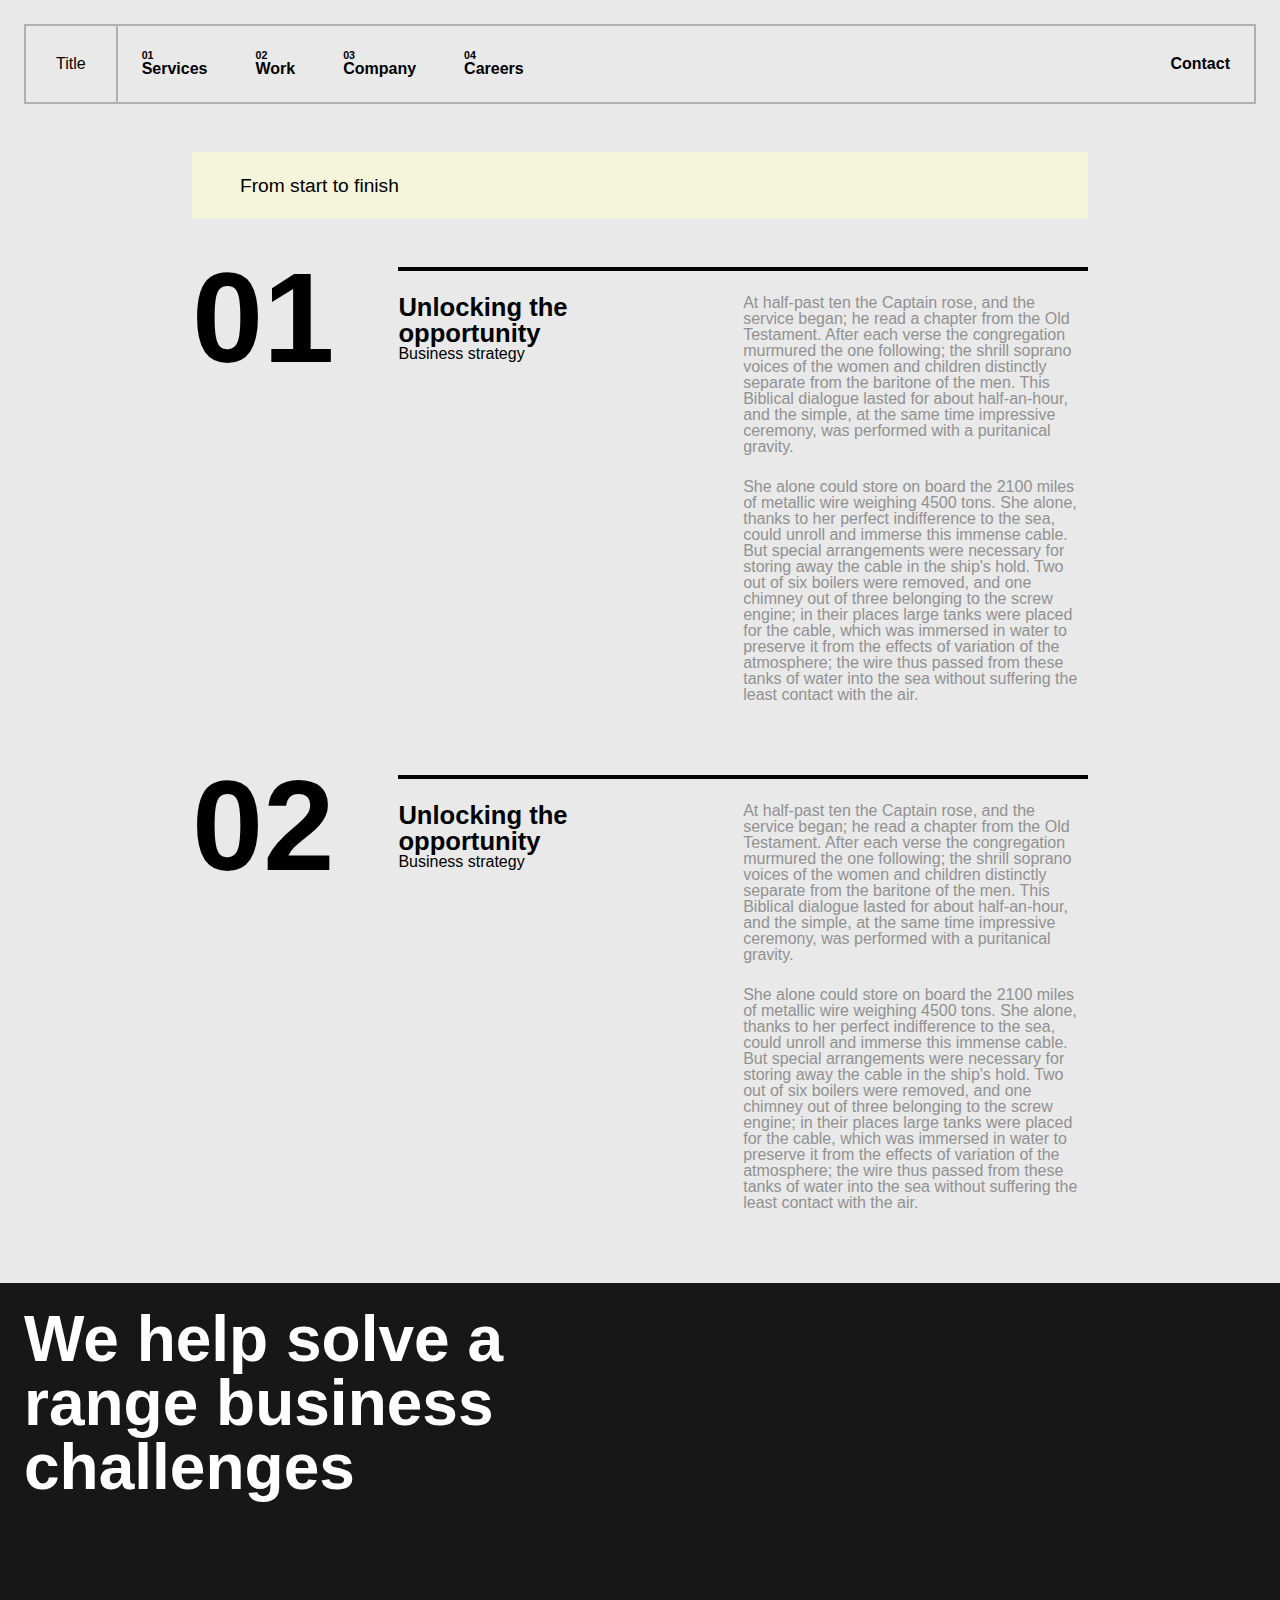
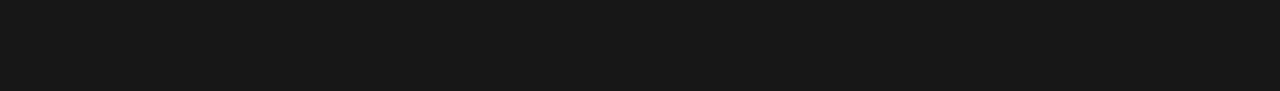
==== index.html @ 80a9280f "gh pages" ====
<!DOCTYPE html>
<html lang="en">
  	<head>
		<meta charset="UTF-8">
		<meta name="viewport" content="width=device-width, initial-scale=1.0, viewport-fit=cover"">
		<meta http-equiv="X-UA-Compatible" content="ie=edge">
		<title>sam001</title>
		<link rel="stylesheet" href="./reset.css">
		<link rel="stylesheet" href="./style.css">
		<link rel="icon" href="./favicon.ico" type="image/x-icon">
  	</head>

  	<body>
		<header id="header">
			<div class="container">
				<div id="title">
					<div id="logo">Title</div>
				</div>
				<nav id="nav">
					<ul class="nav_container">
						<li class="nav_item"><a href="xxx"><span>01</span>Services</a></li>
						<li class="nav_item"><a href="xxx"><span>02</span>Work</a></li>
						<li class="nav_item"><a href="xxx"><span>03</span>Company</a></li>
						<li class="nav_item"><a href="xxx"><span>04</span>Careers</a></li>
					</ul>
				</nav>
				<div id="contact">
					<a href="xxx">Contact</a>
				</div>
			</div>
		</header>

		<div class="social">
			<ul class="">
				<li><a href="xxx">Dribbble</a></li>
				<li><a href="xxx">Instagram</a></li>
				<li><a href="xxx">Twitter</a></li>
			</ul>
		</div>

		<main id="main">
			<div class="main_title">
				<h1>From start to finish</h1>
			</div>

			<section id="section">
				<article class="article">
					<div class="article_number">
						<h2>01</h2>
					</div>

					<div class="article_content">
						<div class="article_title">
							<h3>Unlocking the opportunity</h3>
							<p class="">Business strategy</p>
						</div>

						<div class="article_text">
							<p>At half-past ten the Captain rose, and the service began; he read a chapter from the Old Testament. After each verse the congregation murmured the one following; the shrill soprano voices of the women and children distinctly separate from the baritone of the men. This Biblical dialogue lasted for about half-an-hour, and the simple, at the same time impressive ceremony, was performed with a puritanical gravity.</p>

							<p>She alone could store on board the 2100 miles of metallic wire weighing 4500 tons. She alone, thanks to her perfect indifference to the sea, could unroll and immerse this immense cable. But special arrangements were necessary for storing away the cable in the ship's hold. Two out of six boilers were removed, and one chimney out of three belonging to the screw engine; in their places large tanks were placed for the cable, which was immersed in water to preserve it from the effects of variation of the atmosphere; the wire thus passed from these tanks of water into the sea without suffering the least contact with the air.</p>
						</div>
					</div>
				</article>

				<article class="article">
					<div class="article_number">
						<h2>02</h2>
					</div>

					<div class="article_content">
						<div class="article_title">
							<h3>Unlocking the opportunity</h3>
							<p class="">Business strategy</p>
						</div>

						<div class="article_text">
							<p>At half-past ten the Captain rose, and the service began; he read a chapter from the Old Testament. After each verse the congregation murmured the one following; the shrill soprano voices of the women and children distinctly separate from the baritone of the men. This Biblical dialogue lasted for about half-an-hour, and the simple, at the same time impressive ceremony, was performed with a puritanical gravity.</p>

							<p>She alone could store on board the 2100 miles of metallic wire weighing 4500 tons. She alone, thanks to her perfect indifference to the sea, could unroll and immerse this immense cable. But special arrangements were necessary for storing away the cable in the ship's hold. Two out of six boilers were removed, and one chimney out of three belonging to the screw engine; in their places large tanks were placed for the cable, which was immersed in water to preserve it from the effects of variation of the atmosphere; the wire thus passed from these tanks of water into the sea without suffering the least contact with the air.</p>
						</div>
					</div>
				</article>
			</section>
		</main>

		<footer id="footer">
			<div class="footer_title">
				<h3 class="">We help solve a range business challenges</h3>
			</div>
		</footer>
	</body>
</html>
---- style.css ----
html {}

body {
	background-color: #e9e9e9;
	font-family: Arial, Helvetica, sans-serif;
	font-size: 16px;
}

#header {
	/* border: 2px solid #b0b0b0; */
}

#header .container {
	border: 2px solid #b0b0b0;
	/* width: 90%; */
	margin: 24px;
	/* padding: 24px; */
	display: flex;
	justify-content: space-between;
}

#title {
	/* padding: 24px; */
	border-right: 2px solid #b0b0b0;
	padding: 30px;
	border-right: 2px solid #b0b0b0;
	align-self: center;
}

#logo {}

#nav {
	padding: 24px;
	align-items: flex-start;
	width: 100%;

}

.nav_container {
	display: flex;
}

.nav_item {
	/* color: #000000; */
}

.nav_item:not(:last-of-type) {
	margin-right: 3em;
}

.nav_item a {
	color: #000000;
	text-decoration: none;
	font-weight: 600;
}

.nav_item span {
	display: block;
	font-size: 0.666em;
}

#contact {
	padding: 24px;
	align-self: center;
}

#contact a {
	color: #000000;
	text-decoration: none;
	font-weight: 600;
}

.social {
	display: none;
}

#main {
	/* margin-left: 104px; */
	/* margin-right: 24px; */
	width: 70%;
	margin: 0 auto;
}

.main_title {
	margin: 48px 0;
	background-color: beige;
	padding: 24px 48px;
}

.main_title h1 {
	font-size: 1.2em;
	/* width: 90%; */
	/* margin: 24px 0 24px 140px; */
}

#section {
	/* width: 90%; */
	/* margin: 24px 0 24px 132px; */
}

.article {
	display: flex;
	margin-bottom: 72px;
}

.article:not(:last-of-type) {
	/* margin-bottom: 72px; */
}

.article_number {
	margin-right: 4em;
}

.article_number h2 {
	font-size: 8em;
	line-height: 0.8em;
	font-weight: 600;

}

.article_content {
	display: flex;
	justify-content: space-between;
	border-top: 4px solid #000000;
	padding: 24px 0 0;
}

.article_title {
	margin-right: 4em;
	/* flex: 0 0 16%; */
	/* padding: 14px 0; */
	flex-basis: 40%;
}

.article_title h3 {
	font-weight: 600;
	font-size: 1.6em;
}

.article_text {
	/* display: flex; */
	/* flex: 0 0 40%; */
	/* padding: 14px 120px 0 0; */
	color: #919191;
	flex-basis: 50%;
}

.article_text p:not(:last-of-type) {
	margin-bottom: 24px;
}

#footer {
	background-color: #171717;
	color: #ffffff;
	min-height: 40vh;

	padding: 24px;
}

.footer_title {
	width: 50%;
}

.footer_title h3 {
	font-size: 4rem;
	font-weight: 600;
}
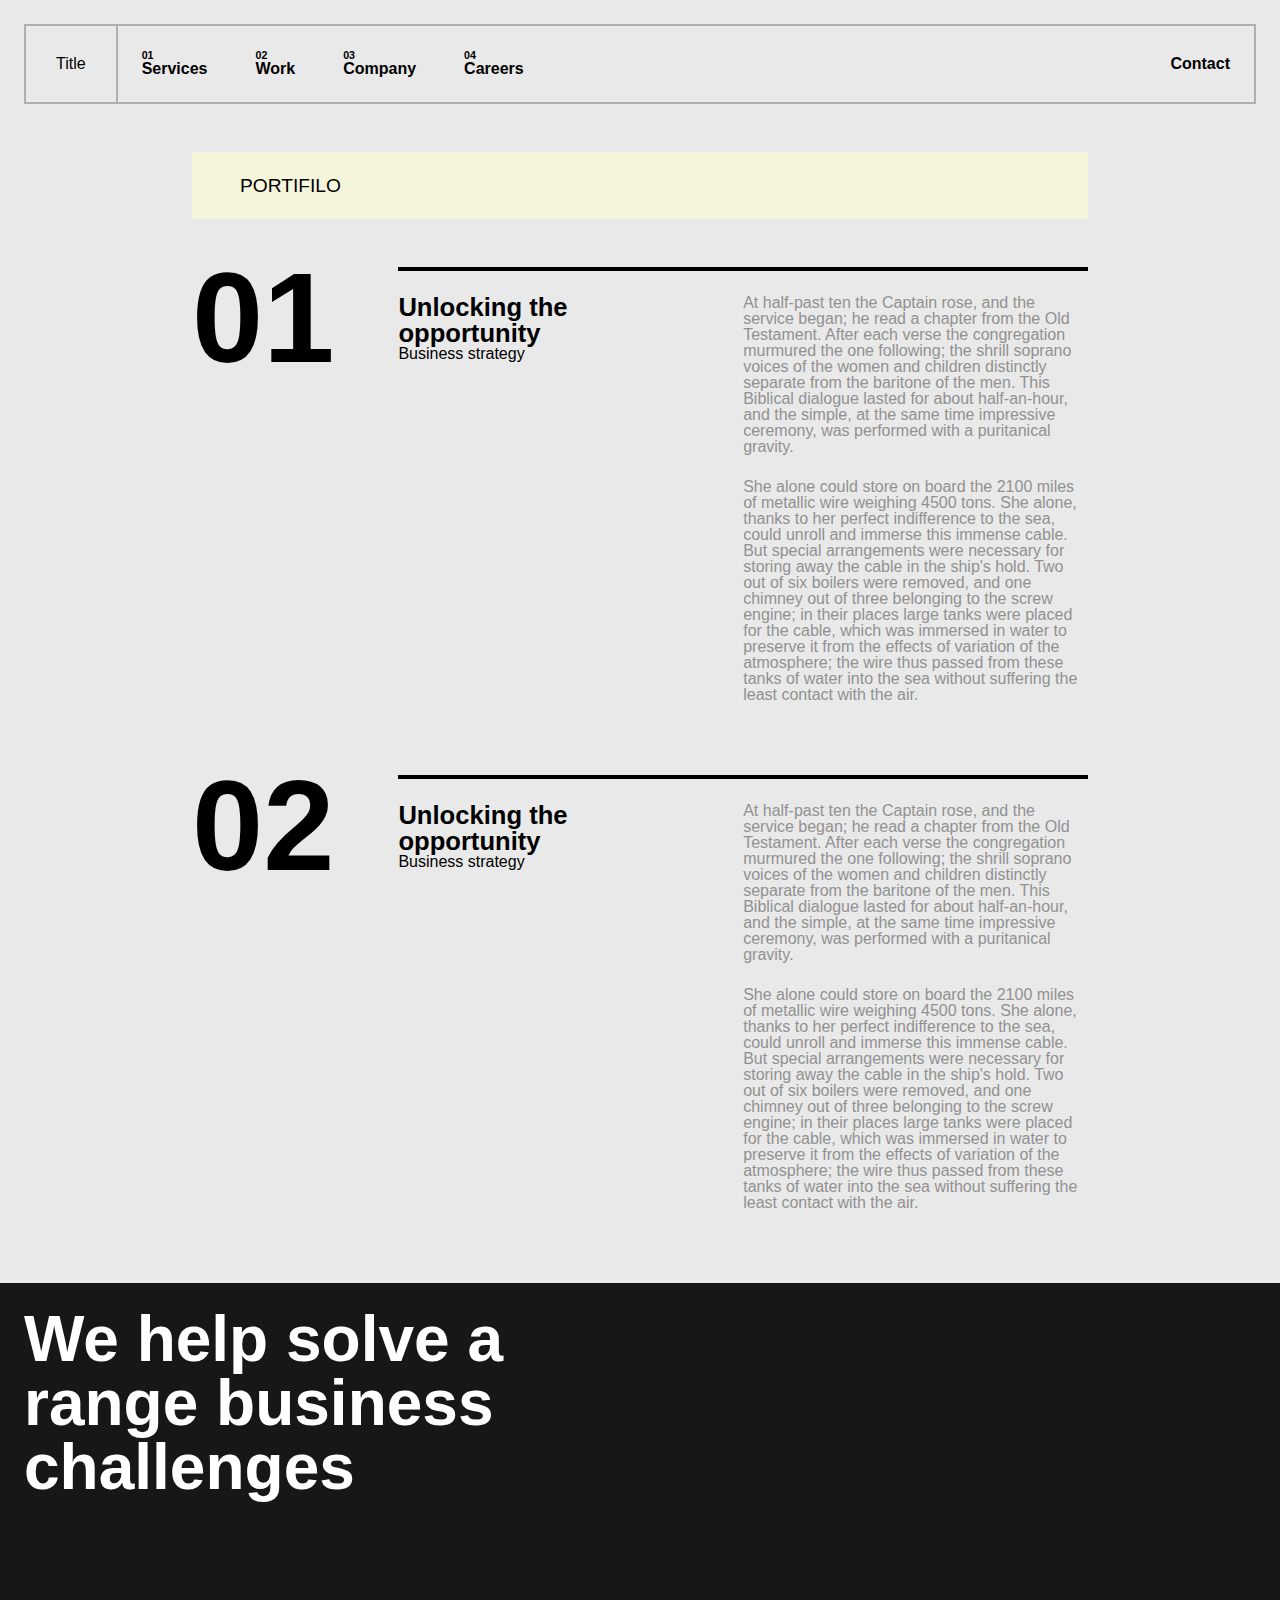
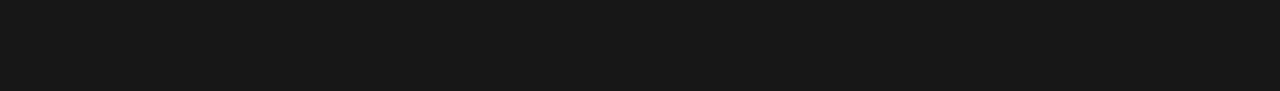
==== commit 2f8c60fc: "Update index.html" ====
--- a/index.html
+++ b/index.html
@@ -40,7 +40,7 @@
 
 		<main id="main">
 			<div class="main_title">
-				<h1>From start to finish</h1>
+				<h1>PORTIFILO</h1>
 			</div>
 
 			<section id="section">
@@ -90,4 +90,4 @@
 			</div>
 		</footer>
 	</body>
-</html>+</html>
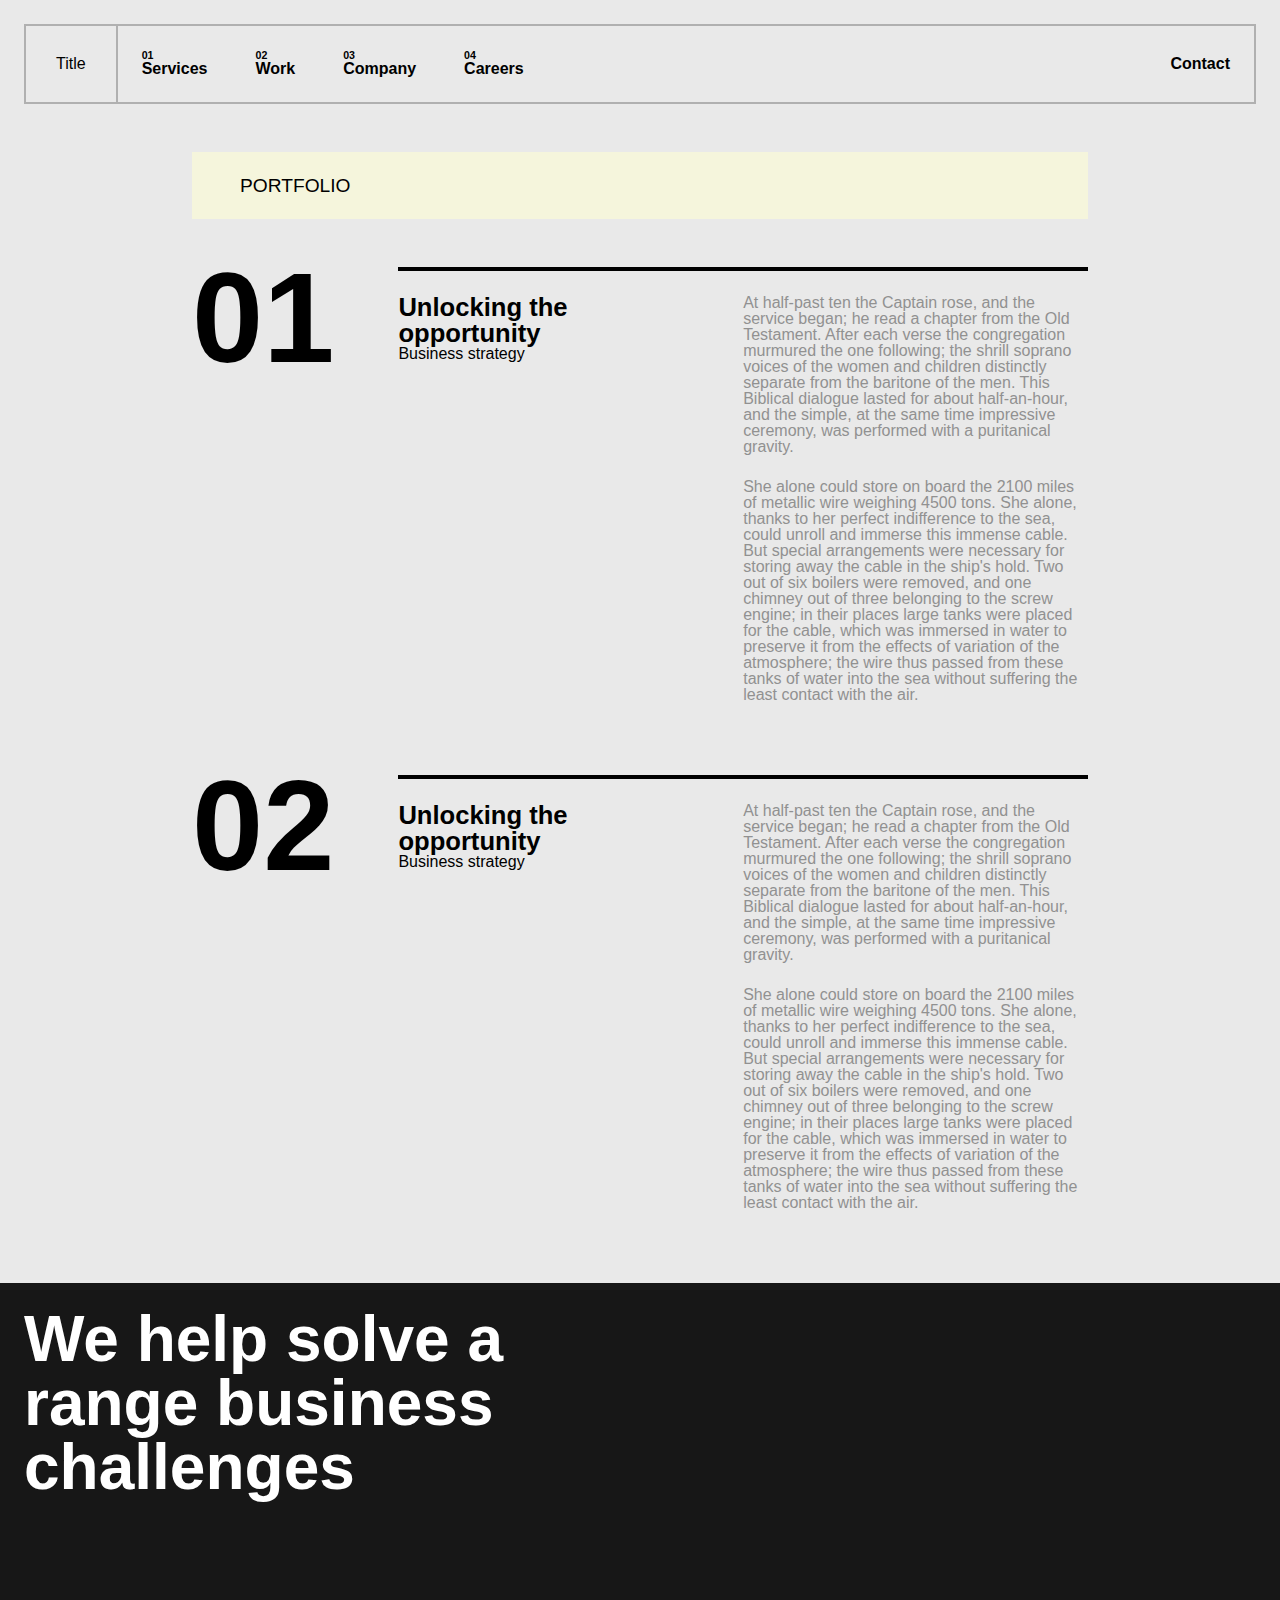
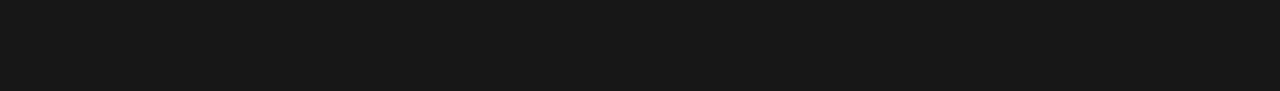
==== commit 3f6d67ea: "Update index.html" ====
--- a/index.html
+++ b/index.html
@@ -40,7 +40,7 @@
 
 		<main id="main">
 			<div class="main_title">
-				<h1>PORTIFILO</h1>
+				<h1>PORTFOLIO</h1>
 			</div>
 
 			<section id="section">
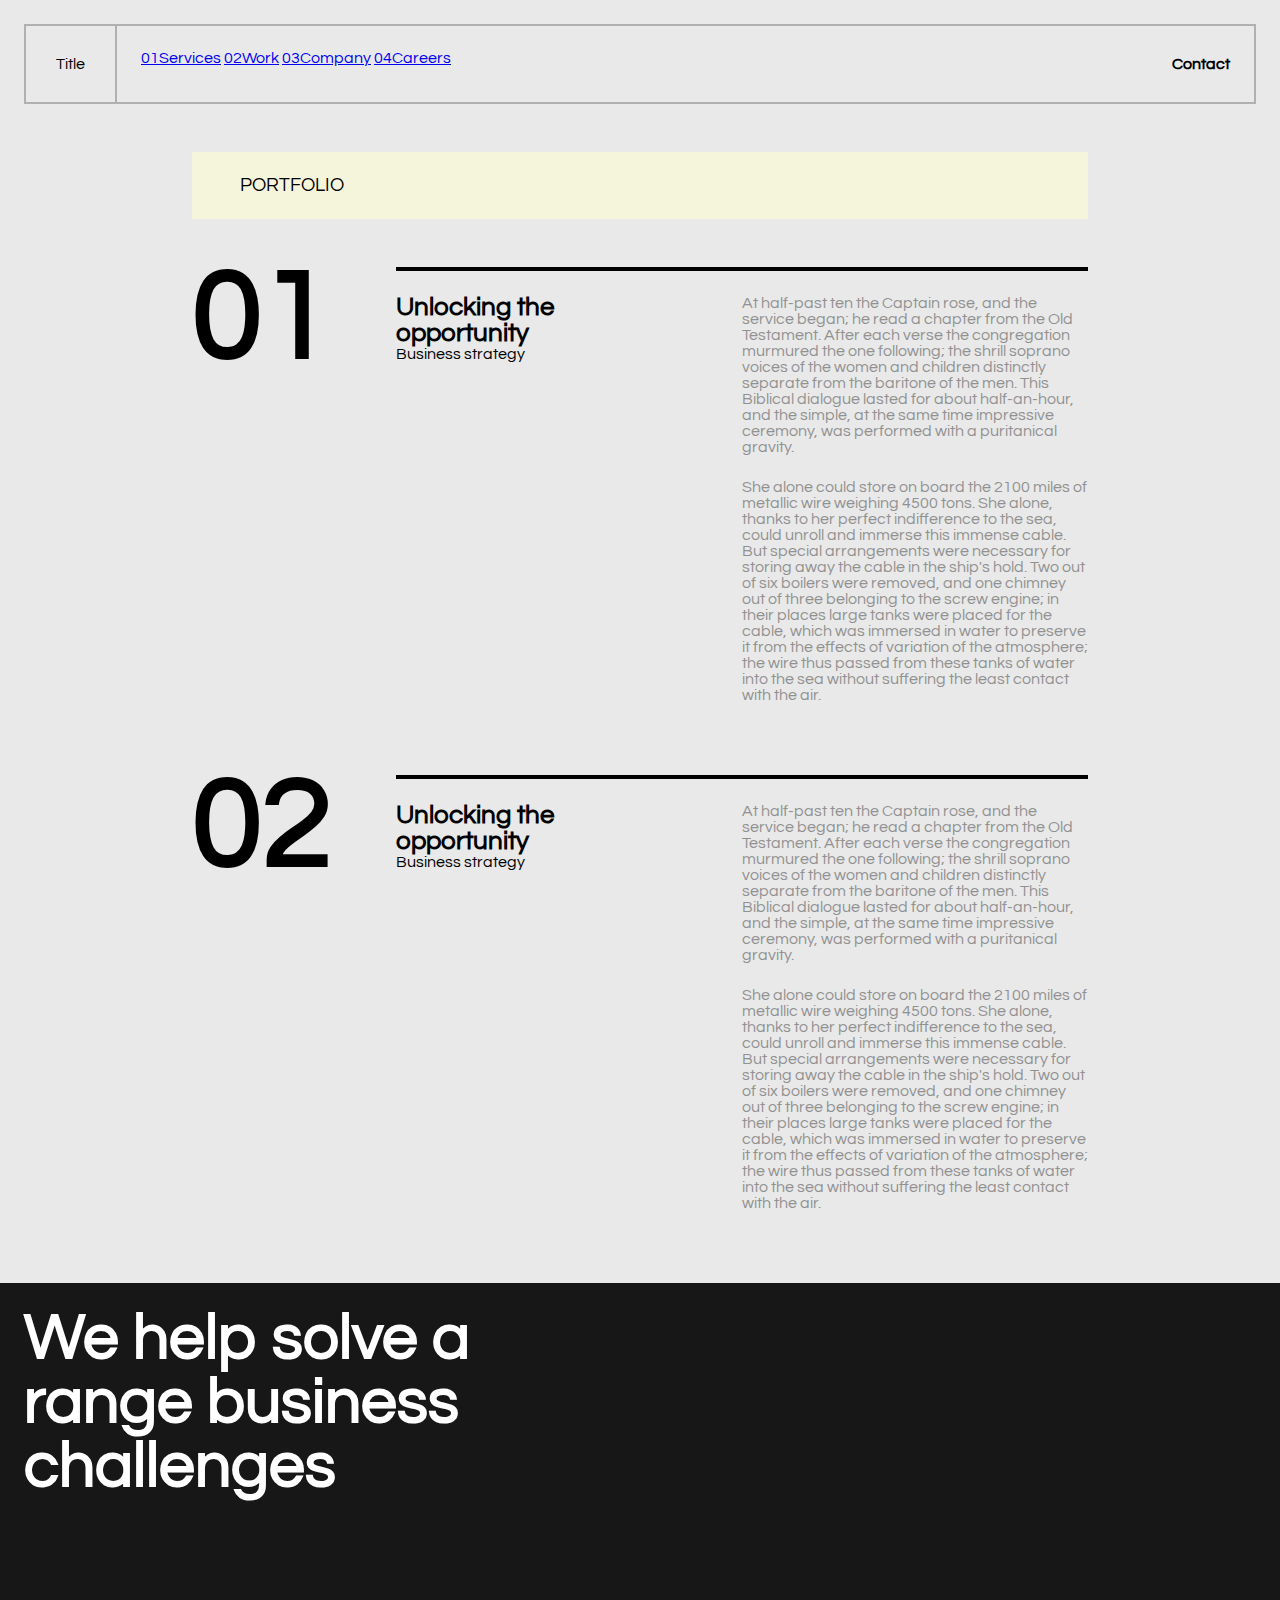
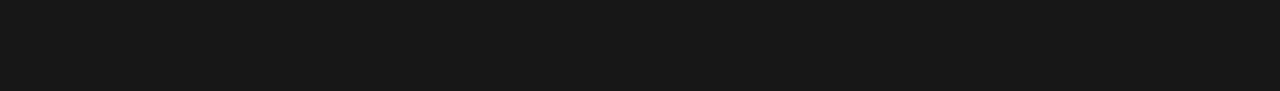
==== commit e3e5d851: "nav mobile scroll" ====
--- a/index.html
+++ b/index.html
@@ -5,6 +5,9 @@
 		<meta name="viewport" content="width=device-width, initial-scale=1.0, viewport-fit=cover"">
 		<meta http-equiv="X-UA-Compatible" content="ie=edge">
 		<title>sam001</title>
+		<link rel="preconnect" href="https://fonts.googleapis.com">
+<link rel="preconnect" href="https://fonts.gstatic.com" crossorigin>
+<link href="https://fonts.googleapis.com/css2?family=Questrial&display=swap" rel="stylesheet">
 		<link rel="stylesheet" href="./reset.css">
 		<link rel="stylesheet" href="./style.css">
 		<link rel="icon" href="./favicon.ico" type="image/x-icon">
@@ -17,12 +20,16 @@
 					<div id="logo">Title</div>
 				</div>
 				<nav id="nav">
-					<ul class="nav_container">
-						<li class="nav_item"><a href="xxx"><span>01</span>Services</a></li>
+					<!-- <ul class="nav_container"> -->
+						<!-- <li class="nav_item"><a href="xxx"><span>01</span>Services</a></li>
 						<li class="nav_item"><a href="xxx"><span>02</span>Work</a></li>
 						<li class="nav_item"><a href="xxx"><span>03</span>Company</a></li>
-						<li class="nav_item"><a href="xxx"><span>04</span>Careers</a></li>
-					</ul>
+						<li class="nav_item"><a href="xxx"><span>04</span>Careers</a></li> -->
+						<a href="xxx"><span>01</span>Services</a>
+						<a href="xxx"><span>02</span>Work</a>
+						<a href="xxx"><span>03</span>Company</a>
+						<a href="xxx"><span>04</span>Careers</a>
+					<!-- </ul> -->
 				</nav>
 				<div id="contact">
 					<a href="xxx">Contact</a>
--- a/style.css
+++ b/style.css
@@ -2,8 +2,9 @@
 
 body {
 	background-color: #e9e9e9;
-	font-family: Arial, Helvetica, sans-serif;
+	font-family: 'Questrial', Helvetica, Arial, sans-serif;
 	font-size: 16px;
+	color: #000000;
 }
 
 #header {
@@ -23,7 +24,6 @@
 	/* padding: 24px; */
 	border-right: 2px solid #b0b0b0;
 	padding: 30px;
-	border-right: 2px solid #b0b0b0;
 	align-self: center;
 }
 
@@ -33,7 +33,6 @@
 	padding: 24px;
 	align-items: flex-start;
 	width: 100%;
-
 }
 
 .nav_container {
@@ -115,7 +114,6 @@
 	font-size: 8em;
 	line-height: 0.8em;
 	font-weight: 600;
-
 }
 
 .article_content {
@@ -164,4 +162,58 @@
 .footer_title h3 {
 	font-size: 4rem;
 	font-weight: 600;
+}
+
+@media screen and (max-width: 1000px) {
+	#main {
+		width: auto;
+		margin: 0 24px;
+	}
+
+	.article_number {
+		margin-right: 2em;
+	}
+
+	.article_number h2 {
+		font-size: 4em;
+	}
+
+	.article_content {
+		flex-direction: column;
+	}
+}
+
+@media screen and (max-width: 767px) {}
+
+@media screen and (max-width: 676px) {
+
+
+	#nav {
+		display: flex;
+		flex-wrap: nowrap;
+		overflow-x: auto;
+		-webkit-overflow-scrolling: touch;
+		-ms-overflow-style: -ms-autohiding-scrollbar;
+	}
+
+	#nav::-webkit-scrollbar {
+		display: none;
+	}
+
+	.nav_item:not(:last-of-type) {
+		margin-right: 2em;
+	}
+
+	#contact {
+		border-left: 2px solid #b0b0b0;
+		padding: 30px;
+	}
+
+	.article_number {
+		margin-right: 1em;
+	}
+
+	.article_number h2 {
+		font-size: 2em;
+	}
 }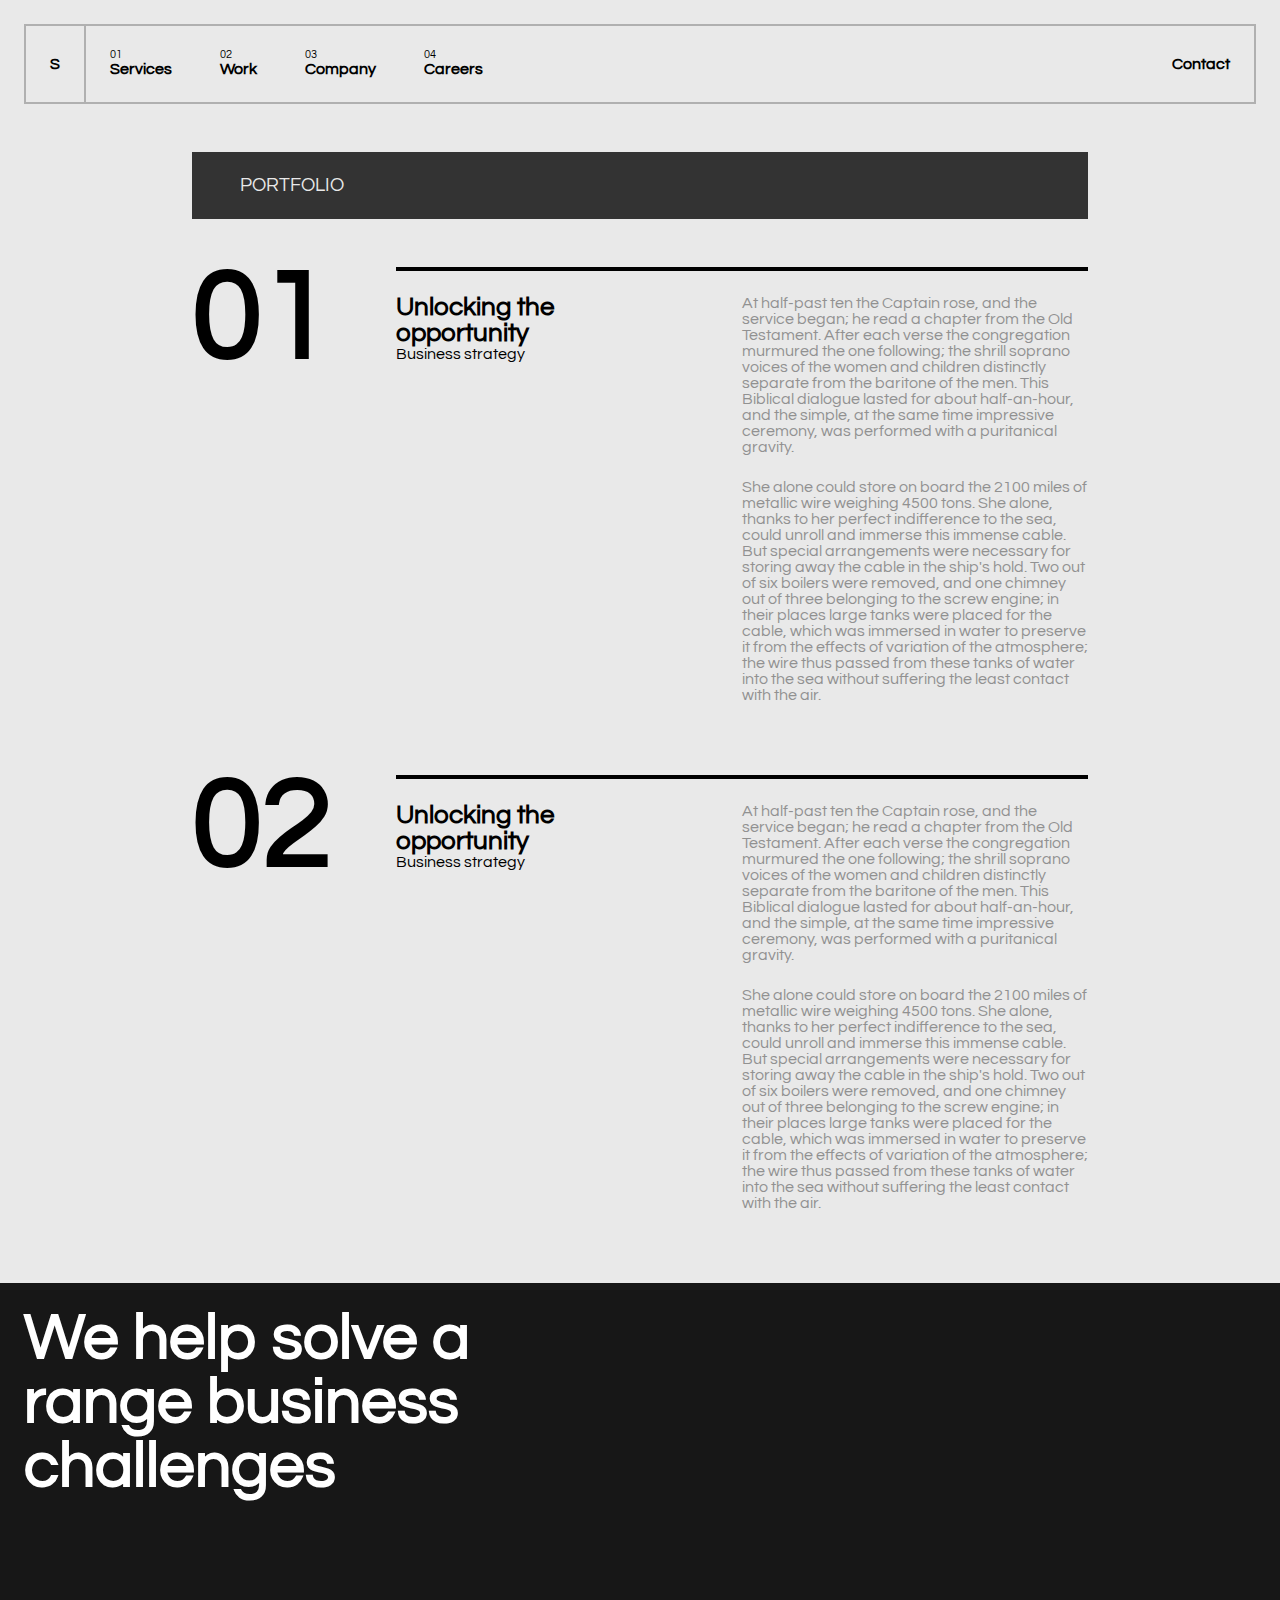
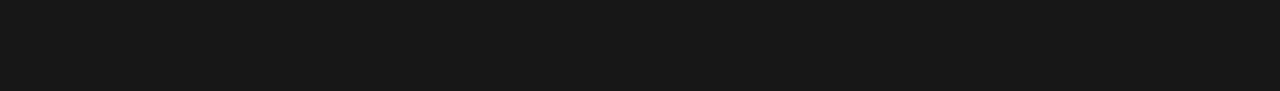
==== commit 11603d76: "header and css updates" ====
--- a/index.html
+++ b/index.html
@@ -17,19 +17,15 @@
 		<header id="header">
 			<div class="container">
 				<div id="title">
-					<div id="logo">Title</div>
+					<h1 id="logo">S</h1>
 				</div>
 				<nav id="nav">
-					<!-- <ul class="nav_container"> -->
-						<!-- <li class="nav_item"><a href="xxx"><span>01</span>Services</a></li>
+					<ul class="nav_container">
+						<li class="nav_item"><a href="xxx"><span>01</span>Services</a></li>
 						<li class="nav_item"><a href="xxx"><span>02</span>Work</a></li>
 						<li class="nav_item"><a href="xxx"><span>03</span>Company</a></li>
-						<li class="nav_item"><a href="xxx"><span>04</span>Careers</a></li> -->
-						<a href="xxx"><span>01</span>Services</a>
-						<a href="xxx"><span>02</span>Work</a>
-						<a href="xxx"><span>03</span>Company</a>
-						<a href="xxx"><span>04</span>Careers</a>
-					<!-- </ul> -->
+						<li class="nav_item"><a href="xxx"><span>04</span>Careers</a></li>
+					</ul>
 				</nav>
 				<div id="contact">
 					<a href="xxx">Contact</a>
--- a/style.css
+++ b/style.css
@@ -23,11 +23,13 @@
 #title {
 	/* padding: 24px; */
 	border-right: 2px solid #b0b0b0;
-	padding: 30px;
+	padding: 30px 24px;
 	align-self: center;
 }
 
-#logo {}
+#logo {
+	font-weight: 600;
+}
 
 #nav {
 	padding: 24px;
@@ -56,6 +58,7 @@
 .nav_item span {
 	display: block;
 	font-size: 0.666em;
+	font-weight: 500;
 }
 
 #contact {
@@ -82,7 +85,8 @@
 
 .main_title {
 	margin: 48px 0;
-	background-color: beige;
+	background-color: #333;
+	color: #e9e9e9;
 	padding: 24px 48px;
 }
 
@@ -186,7 +190,9 @@
 @media screen and (max-width: 767px) {}
 
 @media screen and (max-width: 676px) {
-
+	#title {
+		padding: 30px 12px;
+	}
 
 	#nav {
 		display: flex;
@@ -194,6 +200,7 @@
 		overflow-x: auto;
 		-webkit-overflow-scrolling: touch;
 		-ms-overflow-style: -ms-autohiding-scrollbar;
+		padding: 24px 12px;
 	}
 
 	#nav::-webkit-scrollbar {
@@ -206,7 +213,7 @@
 
 	#contact {
 		border-left: 2px solid #b0b0b0;
-		padding: 30px;
+		padding: 30px 12px;
 	}
 
 	.article_number {
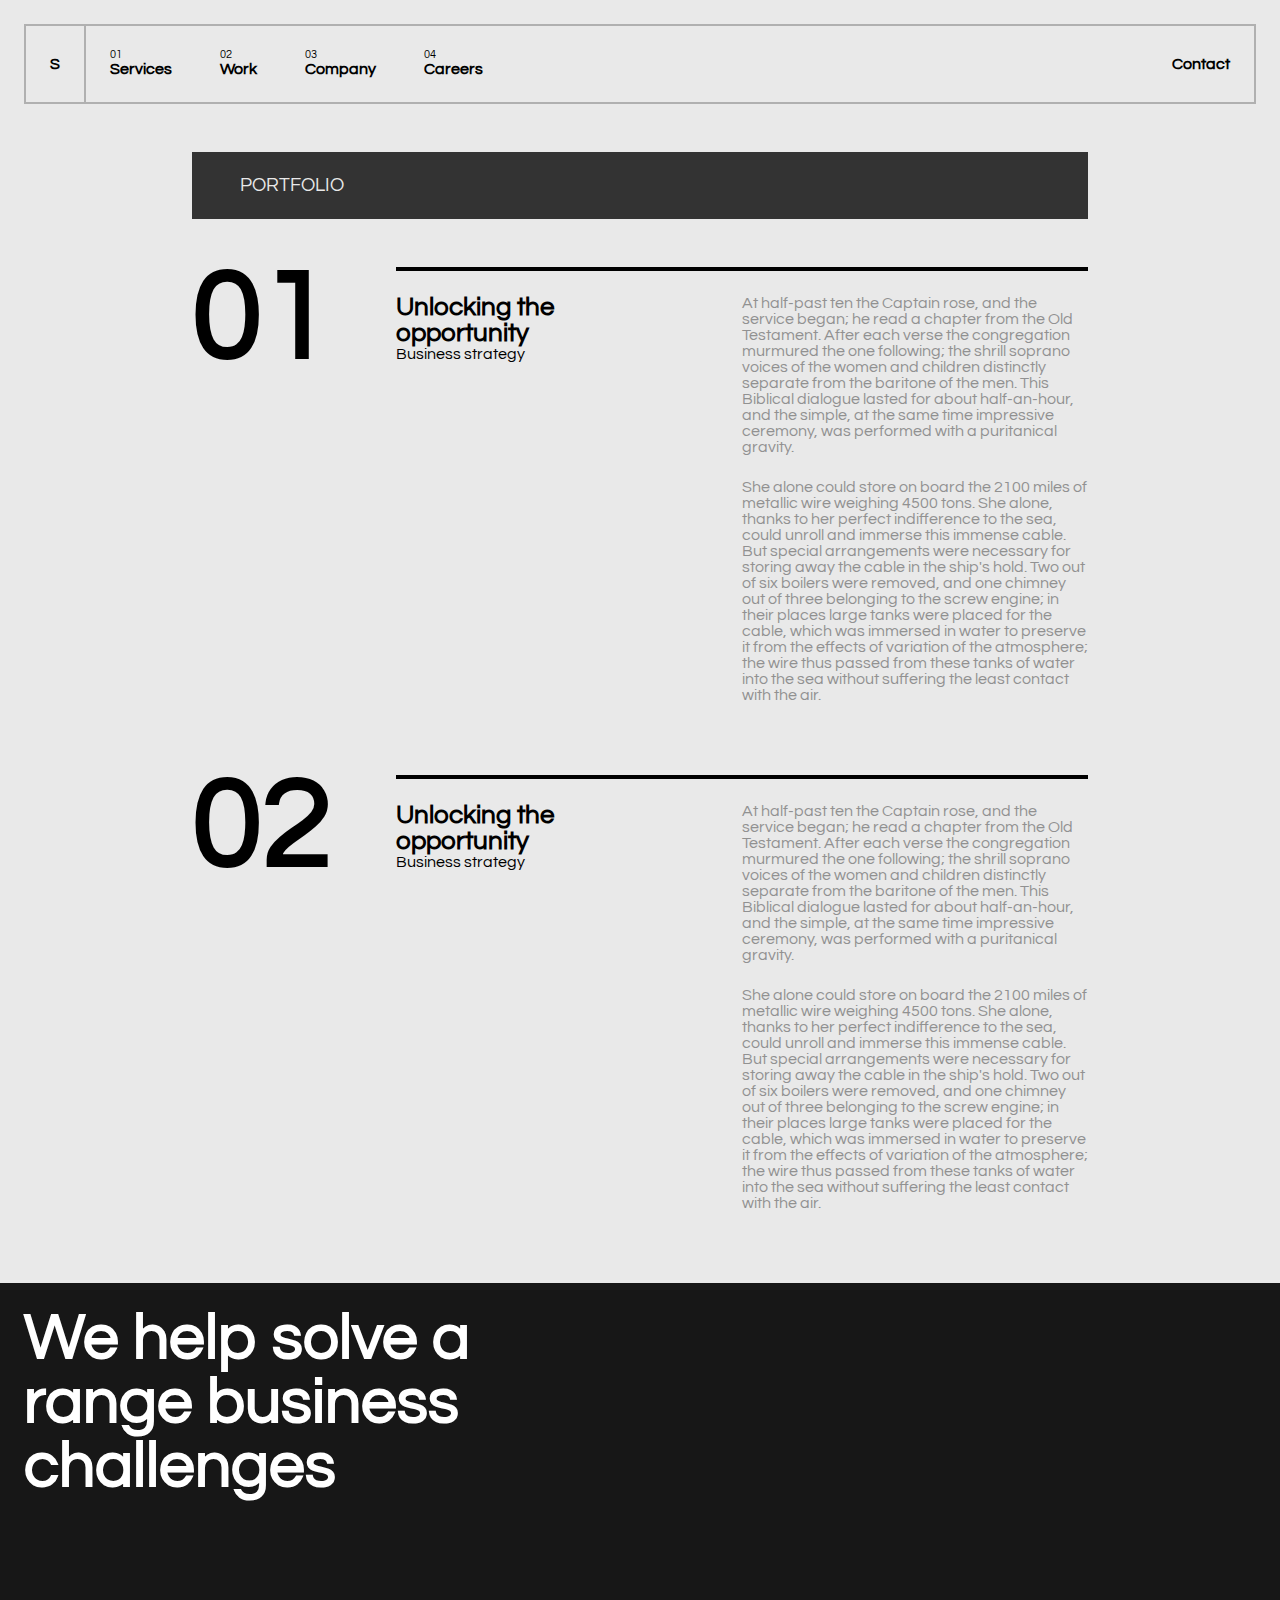
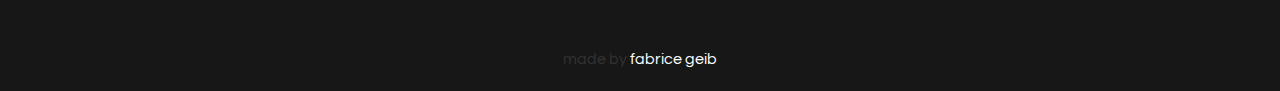
==== commit 6de8ee5a: "pages updates" ====
--- a/index.html
+++ b/index.html
@@ -17,18 +17,18 @@
 		<header id="header">
 			<div class="container">
 				<div id="title">
-					<h1 id="logo">S</h1>
+					<h1 id="logo"><a href="/">S</a></h1>
 				</div>
 				<nav id="nav">
 					<ul class="nav_container">
-						<li class="nav_item"><a href="xxx"><span>01</span>Services</a></li>
-						<li class="nav_item"><a href="xxx"><span>02</span>Work</a></li>
-						<li class="nav_item"><a href="xxx"><span>03</span>Company</a></li>
-						<li class="nav_item"><a href="xxx"><span>04</span>Careers</a></li>
+						<li class="nav_item"><a href="services"><span>01</span>Services</a></li>
+						<li class="nav_item"><a href="work"><span>02</span>Work</a></li>
+						<li class="nav_item"><a href="company"><span>03</span>Company</a></li>
+						<li class="nav_item"><a href="careers"><span>04</span>Careers</a></li>
 					</ul>
 				</nav>
 				<div id="contact">
-					<a href="xxx">Contact</a>
+					<a href="contact">Contact</a>
 				</div>
 			</div>
 		</header>
@@ -91,6 +91,9 @@
 			<div class="footer_title">
 				<h3 class="">We help solve a range business challenges</h3>
 			</div>
+			<div id="made_by">
+				<p class="">made by <a href="https://fabricegeib.com"> fabrice geib</a></p>
+			</div>
 		</footer>
 	</body>
 </html>
--- a/style.css
+++ b/style.css
@@ -25,6 +25,11 @@
 	border-right: 2px solid #b0b0b0;
 	padding: 30px 24px;
 	align-self: center;
+}
+
+#title a {
+	color: #000000;
+	text-decoration: none;
 }
 
 #logo {
@@ -151,12 +156,20 @@
 	margin-bottom: 24px;
 }
 
+#title_404 {
+	font-size: 8em;
+	padding: 1em 0;
+	margin-bottom: 24px;
+}
+
 #footer {
 	background-color: #171717;
 	color: #ffffff;
 	min-height: 40vh;
-
 	padding: 24px;
+	display: flex;
+	flex-direction: column;
+	justify-content: space-between;
 }
 
 .footer_title {
@@ -166,6 +179,16 @@
 .footer_title h3 {
 	font-size: 4rem;
 	font-weight: 600;
+}
+
+#made_by {
+	align-self: center;
+	color: #333333;
+}
+
+#made_by a {
+	color: #ffffff;
+	text-decoration: none;
 }
 
 @media screen and (max-width: 1000px) {
@@ -208,7 +231,7 @@
 	}
 
 	.nav_item:not(:last-of-type) {
-		margin-right: 2em;
+		margin-right: 18px;
 	}
 
 	#contact {
